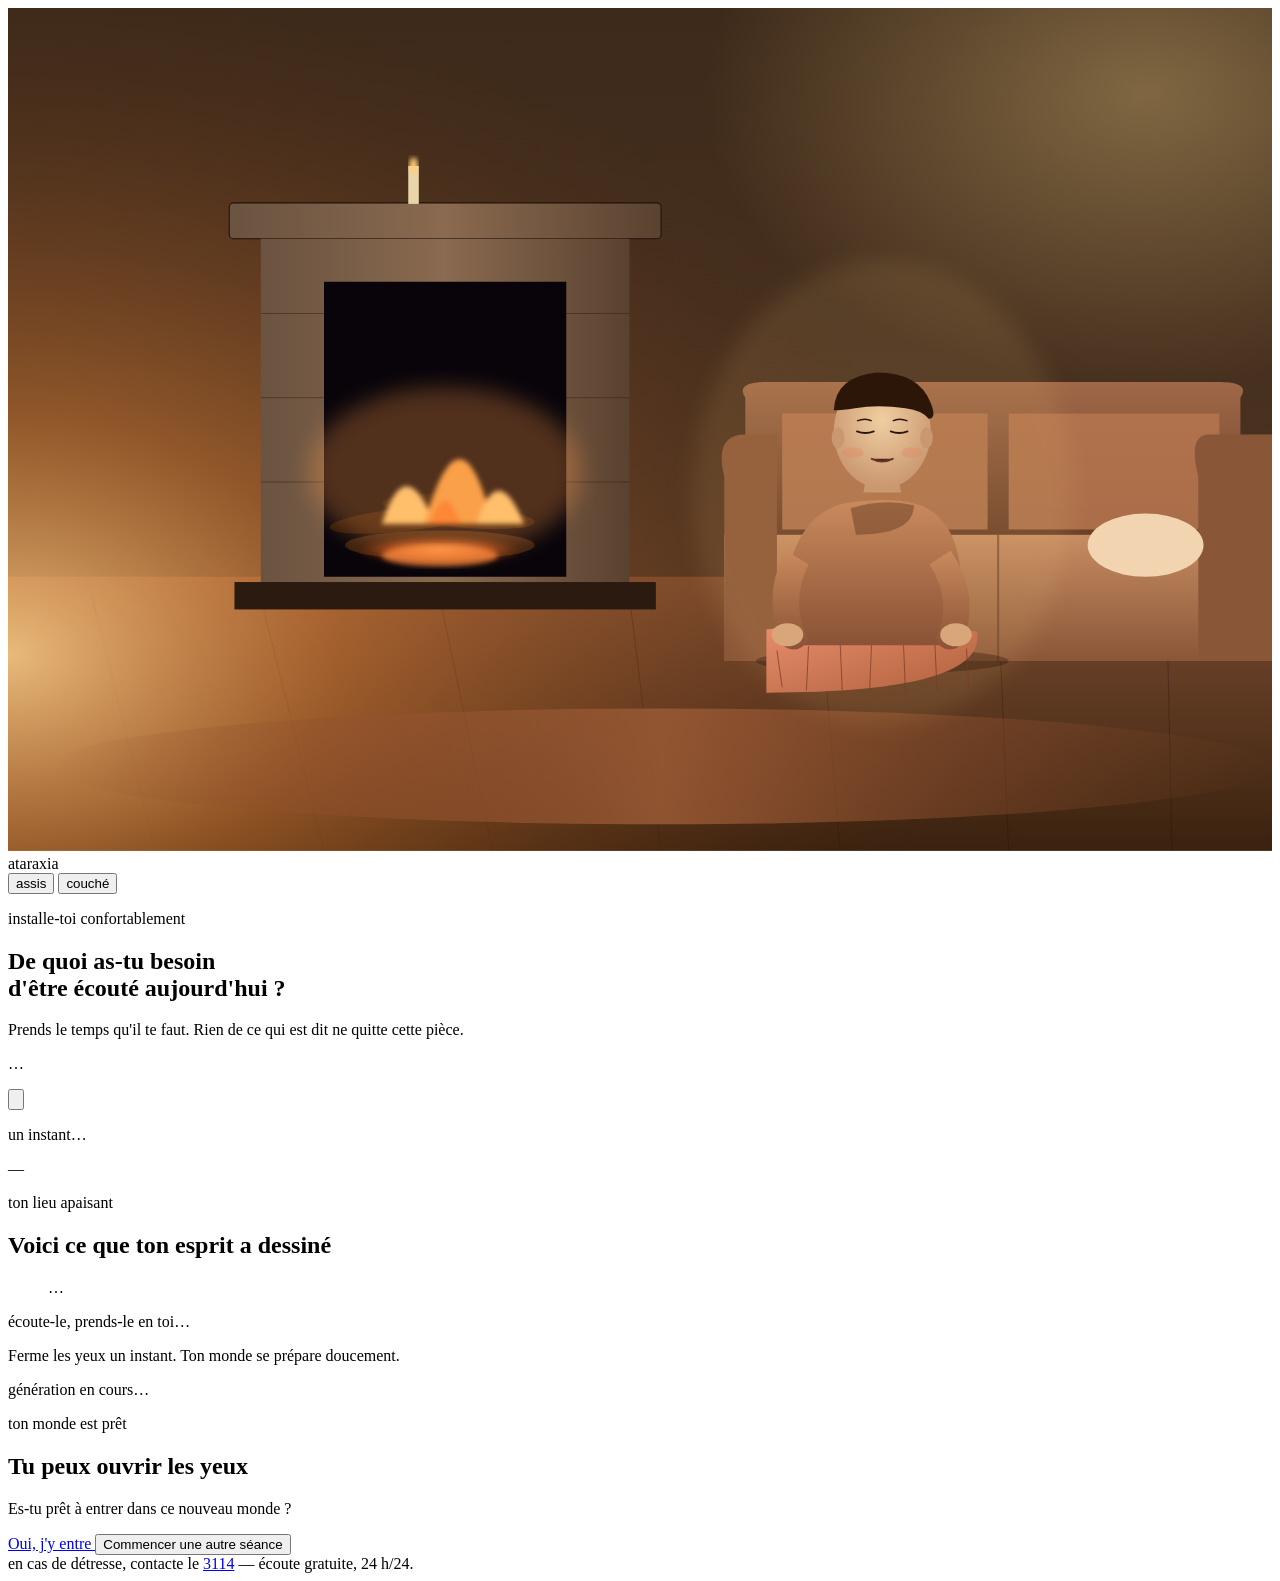
==== workshop-b3-projet/orchestrator/web/index.html @ d49d88f7 "Feature : Almighty push" ====
<!doctype html>
<html lang="fr">
<head>
  <meta charset="utf-8">
  <meta name="viewport" content="width=device-width,initial-scale=1,viewport-fit=cover">
  <title>Ataraxia</title>
  <link rel="preconnect" href="https://fonts.googleapis.com">
  <link rel="preconnect" href="https://fonts.gstatic.com" crossorigin>
  <link href="https://fonts.googleapis.com/css2?family=Fraunces:opsz,wght,SOFT@9..144,300..600,0..100&family=Manrope:wght@400;500;600&display=swap" rel="stylesheet">
  <link rel="stylesheet" href="/static/style.css">
</head>
<body class="pos-assis">

  <!-- ============ Scène : salon, cheminée avec feu de bois, canapé + compagnon ============ -->
  <div class="scene" aria-hidden="true">
    <svg class="scene-svg" viewBox="0 0 1200 800" preserveAspectRatio="xMidYMax slice">
      <defs>
        <linearGradient id="wall" x1="0" y1="0" x2="0" y2="1">
          <stop offset="0"    stop-color="#3d2a1a"/>
          <stop offset="0.6"  stop-color="#4a3220"/>
          <stop offset="1"    stop-color="#5a3d28"/>
        </linearGradient>
        <linearGradient id="floor" x1="0" y1="0" x2="0" y2="1">
          <stop offset="0" stop-color="#7a4b2f"/>
          <stop offset="1" stop-color="#3a220f"/>
        </linearGradient>
        <linearGradient id="stone" x1="0" y1="0" x2="1" y2="0">
          <stop offset="0"    stop-color="#6a5340"/>
          <stop offset="0.5"  stop-color="#8a6a50"/>
          <stop offset="1"    stop-color="#5a4230"/>
        </linearGradient>
        <linearGradient id="sofaBack" x1="0" y1="0" x2="0" y2="1">
          <stop offset="0" stop-color="#a06848"/>
          <stop offset="1" stop-color="#6a3f28"/>
        </linearGradient>
        <linearGradient id="cushion" x1="0" y1="0" x2="0" y2="1">
          <stop offset="0" stop-color="#c68c62"/>
          <stop offset="1" stop-color="#8a5638"/>
        </linearGradient>
        <linearGradient id="blanket" x1="0" y1="0" x2="1" y2="1">
          <stop offset="0" stop-color="#d17b5c"/>
          <stop offset="1" stop-color="#a05a3a"/>
        </linearGradient>
        <linearGradient id="rug" x1="0" y1="0" x2="1" y2="0">
          <stop offset="0"   stop-color="#8a4a2a" stop-opacity="0"/>
          <stop offset="0.5" stop-color="#9a5a35" stop-opacity="0.85"/>
          <stop offset="1"   stop-color="#8a4a2a" stop-opacity="0"/>
        </linearGradient>
        <linearGradient id="sweater" x1="0" y1="0" x2="0" y2="1">
          <stop offset="0" stop-color="#c98a5c"/>
          <stop offset="1" stop-color="#8a5236"/>
        </linearGradient>
        <linearGradient id="lap" x1="0" y1="0" x2="1" y2="1">
          <stop offset="0" stop-color="#e88e6c"/>
          <stop offset="1" stop-color="#b0603c"/>
        </linearGradient>
        <radialGradient id="fireGlow" cx="0.28" cy="0.62" r="0.55">
          <stop offset="0"    stop-color="#ffd08a" stop-opacity="0.85"/>
          <stop offset="0.35" stop-color="#e78436" stop-opacity="0.45"/>
          <stop offset="1"    stop-color="#5a2610" stop-opacity="0"/>
        </radialGradient>
        <radialGradient id="lampGlow" cx="0.9" cy="0.1" r="0.35">
          <stop offset="0" stop-color="#f9d68a" stop-opacity="0.35"/>
          <stop offset="1" stop-color="#f9d68a" stop-opacity="0"/>
        </radialGradient>
        <radialGradient id="ember" cx="0.5" cy="0.5" r="0.5">
          <stop offset="0"   stop-color="#ffb060"/>
          <stop offset="0.6" stop-color="#e05a20" stop-opacity="0.6"/>
          <stop offset="1"   stop-color="#8a2a08" stop-opacity="0"/>
        </radialGradient>
        <radialGradient id="skinShade" cx="0.5" cy="0.4" r="0.6">
          <stop offset="0" stop-color="#f0cea2"/>
          <stop offset="1" stop-color="#c99770"/>
        </radialGradient>
        <filter id="softBlur"><feGaussianBlur stdDeviation="2.4"/></filter>
        <filter id="strongBlur"><feGaussianBlur stdDeviation="10"/></filter>
      </defs>

      <!-- Mur -->
      <rect x="0" y="0" width="1200" height="800" fill="url(#wall)"/>
      <rect x="0" y="0" width="1200" height="800" fill="url(#lampGlow)"/>

      <!-- Sol -->
      <path d="M0 540 L1200 540 L1200 800 L0 800 Z" fill="url(#floor)"/>
      <g stroke="#2a1608" stroke-width="1" opacity="0.35">
        <line x1="80"   y1="560" x2="140"  y2="800"/>
        <line x1="240"  y1="560" x2="300"  y2="800"/>
        <line x1="410"  y1="560" x2="460"  y2="800"/>
        <line x1="590"  y1="560" x2="620"  y2="800"/>
        <line x1="770"  y1="560" x2="790"  y2="800"/>
        <line x1="940"  y1="560" x2="950"  y2="800"/>
        <line x1="1100" y1="560" x2="1105" y2="800"/>
      </g>

      <!-- Halo chaud diffus autour de la cheminée -->
      <ellipse cx="360" cy="470" rx="820" ry="600" fill="url(#fireGlow)"/>
      <!-- Tapis -->
      <ellipse cx="620" cy="720" rx="580" ry="55" fill="url(#rug)"/>

      <!-- ==================== CHEMINÉE ==================== -->
      <rect x="210" y="185" width="410" height="34" rx="4" fill="url(#stone)" stroke="#1e1208" stroke-width="1"/>
      <path d="M240 219 L590 219 L590 555 L240 555 Z" fill="url(#stone)"/>
      <g stroke="#2f2010" stroke-width="1" opacity="0.5">
        <line x1="240" y1="290" x2="590" y2="290"/>
        <line x1="240" y1="370" x2="590" y2="370"/>
        <line x1="240" y1="450" x2="590" y2="450"/>
      </g>
      <path d="M300 260 L530 260 L530 540 L300 540 Z" fill="#08040a"/>
      <rect x="215" y="545" width="400" height="26" fill="#2a1a10"/>

      <ellipse cx="410" cy="510" rx="90" ry="14" fill="#3a2010"/>
      <ellipse cx="375" cy="486" rx="70" ry="11" fill="#2c1608" transform="rotate(-6 375 486)"/>
      <ellipse cx="440" cy="484" rx="60" ry="10" fill="#2c1608" transform="rotate(4 440 484)"/>
      <ellipse cx="410" cy="470" rx="55" ry="9"  fill="#1e0f06"/>
      <ellipse cx="410" cy="515" rx="80" ry="14" fill="url(#ember)" filter="url(#softBlur)"/>
      <ellipse cx="410" cy="520" rx="55" ry="10" fill="#ff8a3a" opacity="0.7" filter="url(#softBlur)"/>

      <g class="flames" filter="url(#softBlur)">
        <path fill="#ffcf7a">
          <animate attributeName="d" dur="1.1s" repeatCount="indefinite"
            values="M355 490 Q378 415 405 490 Z;M355 490 Q380 405 405 490 Z;M355 490 Q375 425 405 490 Z;M355 490 Q378 415 405 490 Z"/>
        </path>
        <path fill="#f8a34a">
          <animate attributeName="d" dur="1.5s" repeatCount="indefinite"
            values="M395 490 Q425 380 460 490 Z;M395 490 Q432 360 460 490 Z;M395 490 Q420 395 460 490 Z;M395 490 Q425 380 460 490 Z"/>
        </path>
        <path fill="#ffcf7a">
          <animate attributeName="d" dur="1.3s" repeatCount="indefinite"
            values="M445 490 Q465 420 490 490 Z;M445 490 Q470 410 490 490 Z;M445 490 Q463 430 490 490 Z;M445 490 Q465 420 490 490 Z"/>
        </path>
        <path fill="#ff7a2a" opacity="0.85">
          <animate attributeName="d" dur="0.9s" repeatCount="indefinite"
            values="M400 490 Q415 460 430 490 Z;M400 490 Q415 445 430 490 Z;M400 490 Q415 465 430 490 Z;M400 490 Q415 460 430 490 Z"/>
        </path>
      </g>
      <ellipse cx="415" cy="440" rx="130" ry="80" fill="#ff9a48" opacity="0.35" filter="url(#strongBlur)">
        <animate attributeName="opacity" values="0.25;0.42;0.25" dur="2.4s" repeatCount="indefinite"/>
      </ellipse>

      <!-- Bougie sur le manteau -->
      <rect x="380" y="150" width="10" height="36" fill="#e8d4a8"/>
      <ellipse cx="385" cy="150" rx="4" ry="8" fill="#ffcf7a" filter="url(#softBlur)">
        <animate attributeName="ry" values="7;9;7" dur="1.6s" repeatCount="indefinite"/>
      </ellipse>

      <!-- ==================== CANAPÉ ==================== -->
      <path d="M700 370 Q690 355 720 355 L1150 355 Q1180 355 1170 370 L1170 500 L700 500 Z" fill="url(#sofaBack)"/>
      <path d="M735 385 L930 385 L930 495 L735 495 Z" fill="#b5764f" opacity="0.85"/>
      <path d="M950 385 L1150 385 L1150 495 L950 495 Z" fill="#b5764f" opacity="0.85"/>
      <path d="M680 500 L1200 500 L1200 620 L680 620 Z" fill="url(#cushion)"/>
      <line x1="940" y1="500" x2="940" y2="620" stroke="#5a3524" stroke-width="2" opacity="0.55"/>
      <path d="M680 445 Q670 405 700 405 L730 405 L730 620 L680 620 Z" fill="#8a5638"/>
      <path d="M1170 405 L1140 405 Q1120 405 1130 445 L1130 620 L1200 620 L1200 405 Z" fill="#8a5638"/>

      <!-- ==================== COMPAGNON (assis sur le canapé, face au visiteur) ==================== -->
      <g id="compagnon" transform="translate(830, 460)">

        <!-- Léger halo autour de la silhouette (ambiance chaude) -->
        <ellipse cx="0" cy="0" rx="180" ry="220" fill="#ffcf7a" opacity="0.10" filter="url(#strongBlur)"/>

        <!-- Ombre au sol / sur l'assise -->
        <ellipse cx="0" cy="160" rx="120" ry="12" fill="#2a1608" opacity="0.35"/>

        <!-- Plaid sur les genoux -->
        <path d="M-110 130 Q-30 118 90 132 Q100 190 -110 190 Z" fill="url(#lap)"/>
        <g stroke="#7a3a28" stroke-width="1" opacity="0.7">
          <line x1="-100" y1="150" x2="-95"  y2="185"/>
          <line x1="-70"  y1="146" x2="-72"  y2="188"/>
          <line x1="-40"  y1="142" x2="-38"  y2="188"/>
          <line x1="-10"  y1="140" x2="-12"  y2="188"/>
          <line x1="20"   y1="140" x2="22"   y2="188"/>
          <line x1="50"   y1="144" x2="52"   y2="188"/>
          <line x1="80"   y1="148" x2="82"   y2="187"/>
        </g>

        <!-- Torse (pull chaud, en col rond) -->
        <path d="M-92 145 Q-100 25 -35 10 Q35 0 55 25 Q85 55 70 145 Z" fill="url(#sweater)"/>
        <!-- Ombre du col -->
        <path d="M-30 15 Q0 5 30 12 Q30 40 -25 40 Z" fill="#6a3e24" opacity="0.5"/>
        <!-- Bras gauche -->
        <path d="M-92 55 Q-115 100 -95 145 Q-80 155 -70 140 Q-88 105 -70 68 Z" fill="url(#sweater)"/>
        <!-- Main gauche -->
        <ellipse cx="-90" cy="135" rx="15" ry="11" fill="#d9a67c"/>
        <!-- Bras droit -->
        <path d="M65 55 Q95 100 75 145 Q60 155 50 140 Q68 105 45 68 Z" fill="url(#sweater)"/>
        <ellipse cx="70" cy="135" rx="15" ry="11" fill="#d9a67c"/>

        <!-- Cou -->
        <path d="M-18 0 L18 0 L14 -20 L-14 -20 Z" fill="#c99770"/>

        <!-- Tête -->
        <ellipse cx="0" cy="-58" rx="46" ry="54" fill="url(#skinShade)"/>
        <!-- Oreille -->
        <ellipse cx="-42" cy="-52" rx="6" ry="10" fill="#c99770"/>
        <ellipse cx="42"  cy="-52" rx="6" ry="10" fill="#c99770"/>

        <!-- Cheveux (courts ondulés) -->
        <path d="M-46 -78 Q-45 -110 -5 -114 Q35 -114 46 -85 Q52 -70 44 -70 Q38 -78 22 -80 Q-4 -84 -26 -80 Q-38 -78 -46 -78 Z" fill="#2c1608"/>

        <!-- Sourcils très légers -->
        <path d="M-24 -68 Q-16 -71 -10 -68" stroke="#2c1608" stroke-width="1.4" fill="none"/>
        <path d="M10 -68 Q16 -71 24 -68" stroke="#2c1608" stroke-width="1.4" fill="none"/>

        <!-- Yeux (courbes calmes, cligne parfois) -->
        <g class="eyes">
          <path class="eye eye-left"  d="M-24 -58 Q-16 -55 -8 -58" stroke="#2a1810" stroke-width="1.7" fill="none" stroke-linecap="round">
            <animate attributeName="d" dur="6s" repeatCount="indefinite"
              values="M-24 -58 Q-16 -55 -8 -58; M-24 -58 Q-16 -55 -8 -58; M-24 -58 Q-16 -58 -8 -58; M-24 -58 Q-16 -55 -8 -58"
              keyTimes="0;0.93;0.965;1"/>
          </path>
          <path class="eye eye-right" d="M8 -58 Q16 -55 24 -58" stroke="#2a1810" stroke-width="1.7" fill="none" stroke-linecap="round">
            <animate attributeName="d" dur="6s" repeatCount="indefinite"
              values="M8 -58 Q16 -55 24 -58; M8 -58 Q16 -55 24 -58; M8 -58 Q16 -58 24 -58; M8 -58 Q16 -55 24 -58"
              keyTimes="0;0.93;0.965;1"/>
          </path>
        </g>

        <!-- Joues (soupçon de rose) -->
        <ellipse cx="-28" cy="-38" rx="10" ry="5" fill="#e28460" opacity="0.35"/>
        <ellipse cx="28"  cy="-38" rx="10" ry="5" fill="#e28460" opacity="0.35"/>

        <!-- Bouche (arc doux quand fermée, s'ouvre quand ".speaking") -->
        <path class="mouth" d="M-10 -32 Q0 -27 10 -32" stroke="#6a3524" stroke-width="1.8" fill="#4a2818" stroke-linecap="round"/>
      </g>

      <!-- Coussin déco (à côté du compagnon) -->
      <ellipse cx="1080" cy="510" rx="55" ry="30" fill="#f2d5b0"/>

      <!-- Vignetage bordure -->
      <rect x="0" y="0" width="1200" height="800" fill="url(#vignette)" pointer-events="none"/>
    </svg>
    <div class="scene-veil"></div>
  </div>

  <!-- ============================ UI ============================ -->

  <header class="topbar">
    <span class="brand">ataraxia</span>
    <div class="topbar-right">
      <div class="posture" role="group" aria-label="Position">
        <button class="posture-btn active" data-pos="assis" type="button">assis</button>
        <button class="posture-btn"        data-pos="couche" type="button">couché</button>
      </div>
    </div>
  </header>

  <main>
    <!-- Écran 1 : choix du thème -->
    <section id="screen-theme" class="screen active card">
      <p class="eyebrow">installe-toi confortablement</p>
      <h1>De quoi as-tu besoin<br>d'être écouté aujourd'hui&nbsp;?</h1>
      <p class="lede">Prends le temps qu'il te faut. Rien de ce qui est dit ne quitte cette pièce.</p>
      <ul class="themes" id="themes-list"></ul>
    </section>

    <!-- Écran 2 : séance — pas de bulle de texte du psy, il est LÀ dans la scène -->
    <section id="screen-session" class="screen card session-card">
      <div class="progress" id="progress"></div>

      <!-- Sous-titre discret de ce que dit le compagnon (accessibilité) -->
      <p class="psy-caption" id="psy-text">…</p>
      <button id="reformulate-btn" class="reformulate" type="button" hidden>
        reformule autrement, s'il te plaît
      </button>

      <div class="mic-wrap">
        <button id="mic-btn" class="mic" type="button" aria-label="Enregistrer">
          <svg viewBox="0 0 24 24" fill="none" stroke="currentColor" stroke-width="1.6" aria-hidden="true">
            <rect x="9" y="3" width="6" height="12" rx="3"/>
            <path d="M5 11a7 7 0 0 0 14 0"/>
            <path d="M12 18v3"/>
          </svg>
        </button>
        <p class="hint" id="mic-hint">un instant…</p>
      </div>

      <p class="user-caption" id="user-text">—</p>
      <p class="sentiment" id="sentiment" hidden></p>
    </section>

    <!-- Écran 3 : monde apaisant en 3 phases -->
    <section id="screen-world" class="screen card">
      <div class="stage" id="stage" data-phase="reveal">

        <div class="stage-reveal">
          <p class="eyebrow">ton lieu apaisant</p>
          <h2>Voici ce que ton esprit a dessiné</h2>
          <blockquote class="world-desc" id="world-desc">…</blockquote>
          <dl class="details" id="world-details"></dl>
          <p class="stage-hint" id="reveal-hint">écoute-le, prends-le en toi…</p>
        </div>

        <div class="stage-closed">
          <p class="close-invite" id="close-invite">Ferme les yeux un instant. Ton monde se prépare doucement.</p>
          <div class="breathe" aria-hidden="true">
            <div class="breathe-ring"></div>
            <div class="breathe-core"></div>
          </div>
          <p class="close-status" id="close-status">génération en cours…</p>
        </div>

        <div class="stage-open">
          <p class="eyebrow">ton monde est prêt</p>
          <h2 id="open-heading">Tu peux ouvrir les yeux</h2>
          <p class="open-invite" id="open-invite">Es-tu prêt à entrer dans ce nouveau monde ?</p>
          <img id="world-thumb" class="world-thumb" alt="" hidden>
          <a id="world-enter" class="world-enter" href="#" target="_blank" rel="noopener noreferrer">
            Oui, j'y entre
          </a>
          <button id="restart-btn" class="restart" type="button">Commencer une autre séance</button>
        </div>

      </div>
    </section>
  </main>

  <footer class="footlink">
    en cas de détresse, contacte le <a href="tel:3114">3114</a> — écoute gratuite, 24 h/24.
  </footer>

  <script src="/static/app.js" defer></script>
</body>
</html>
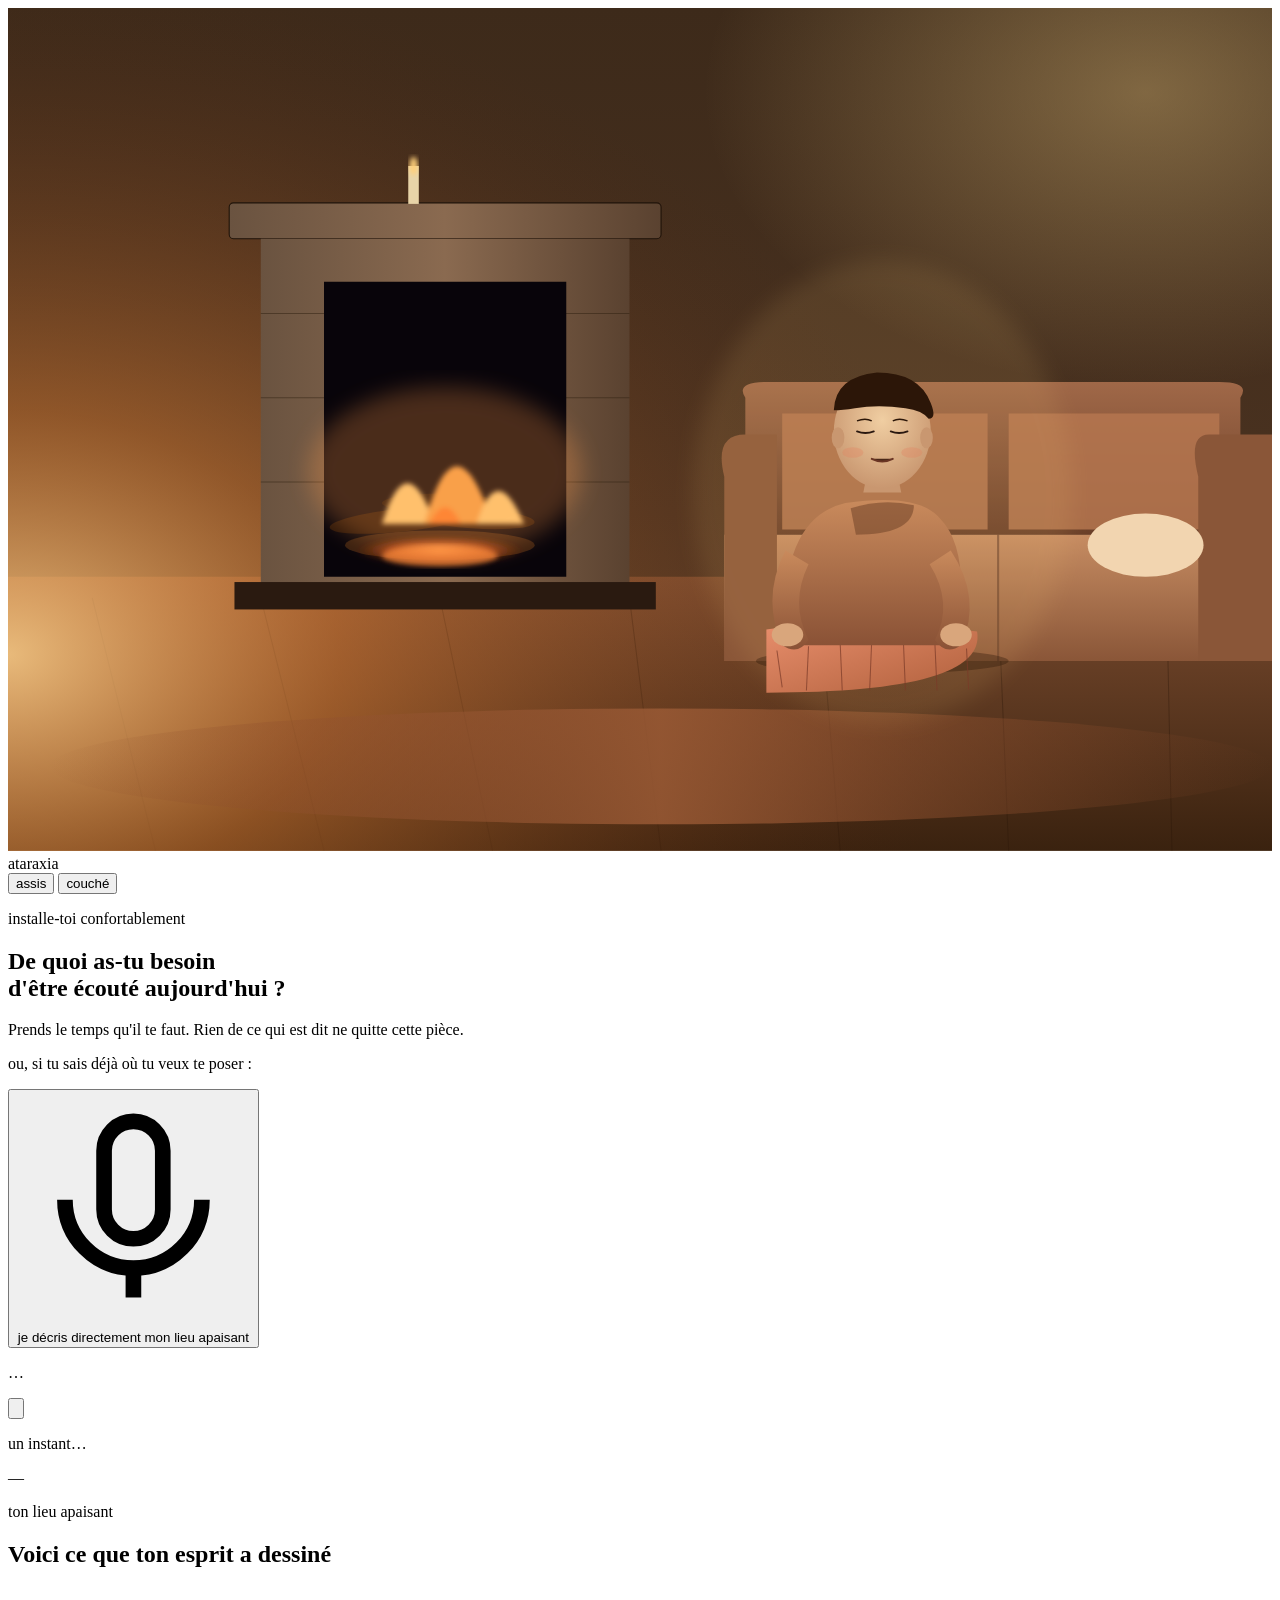
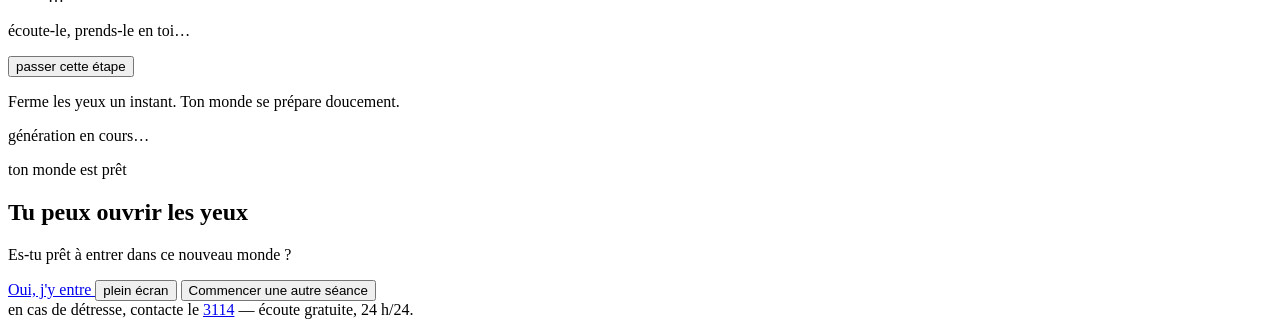
==== commit 10bec02b: "feat: 5-tour flow, quick mode, recap+confirm, tolerant LLM, VR fullscreen Refonte de l'expérience ut" ====
--- a/workshop-b3-projet/orchestrator/web/index.html
+++ b/workshop-b3-projet/orchestrator/web/index.html
@@ -251,6 +251,17 @@
       <h1>De quoi as-tu besoin<br>d'être écouté aujourd'hui&nbsp;?</h1>
       <p class="lede">Prends le temps qu'il te faut. Rien de ce qui est dit ne quitte cette pièce.</p>
       <ul class="themes" id="themes-list"></ul>
+      <div class="quick-mode-wrap">
+        <p class="quick-mode-hint">ou, si tu sais déjà où tu veux te poser :</p>
+        <button id="quick-mode-btn" class="quick-mode-btn" type="button">
+          <svg class="quick-mode-ico" viewBox="0 0 24 24" fill="none" stroke="currentColor" stroke-width="1.6" aria-hidden="true">
+            <rect x="9" y="3" width="6" height="12" rx="3"/>
+            <path d="M5 11a7 7 0 0 0 14 0"/>
+            <path d="M12 18v3"/>
+          </svg>
+          <span>je décris directement mon lieu apaisant</span>
+        </button>
+      </div>
     </section>
 
     <!-- Écran 2 : séance — pas de bulle de texte du psy, il est LÀ dans la scène -->
@@ -288,6 +299,15 @@
           <blockquote class="world-desc" id="world-desc">…</blockquote>
           <dl class="details" id="world-details"></dl>
           <p class="stage-hint" id="reveal-hint">écoute-le, prends-le en toi…</p>
+          <button id="reveal-skip-btn" class="reveal-skip" type="button">passer cette étape</button>
+          <div class="reveal-actions" id="reveal-actions" hidden>
+            <button id="confirm-yes-btn" class="confirm-yes" type="button">
+              oui, lance mon monde
+            </button>
+            <button id="confirm-vocal-btn" class="confirm-vocal" type="button">
+              je redécris à la voix
+            </button>
+          </div>
         </div>
 
         <div class="stage-closed">
@@ -307,6 +327,7 @@
           <a id="world-enter" class="world-enter" href="#" target="_blank" rel="noopener noreferrer">
             Oui, j'y entre
           </a>
+          <button id="fullscreen-btn" class="fullscreen-btn" type="button">plein écran</button>
           <button id="restart-btn" class="restart" type="button">Commencer une autre séance</button>
         </div>
 
